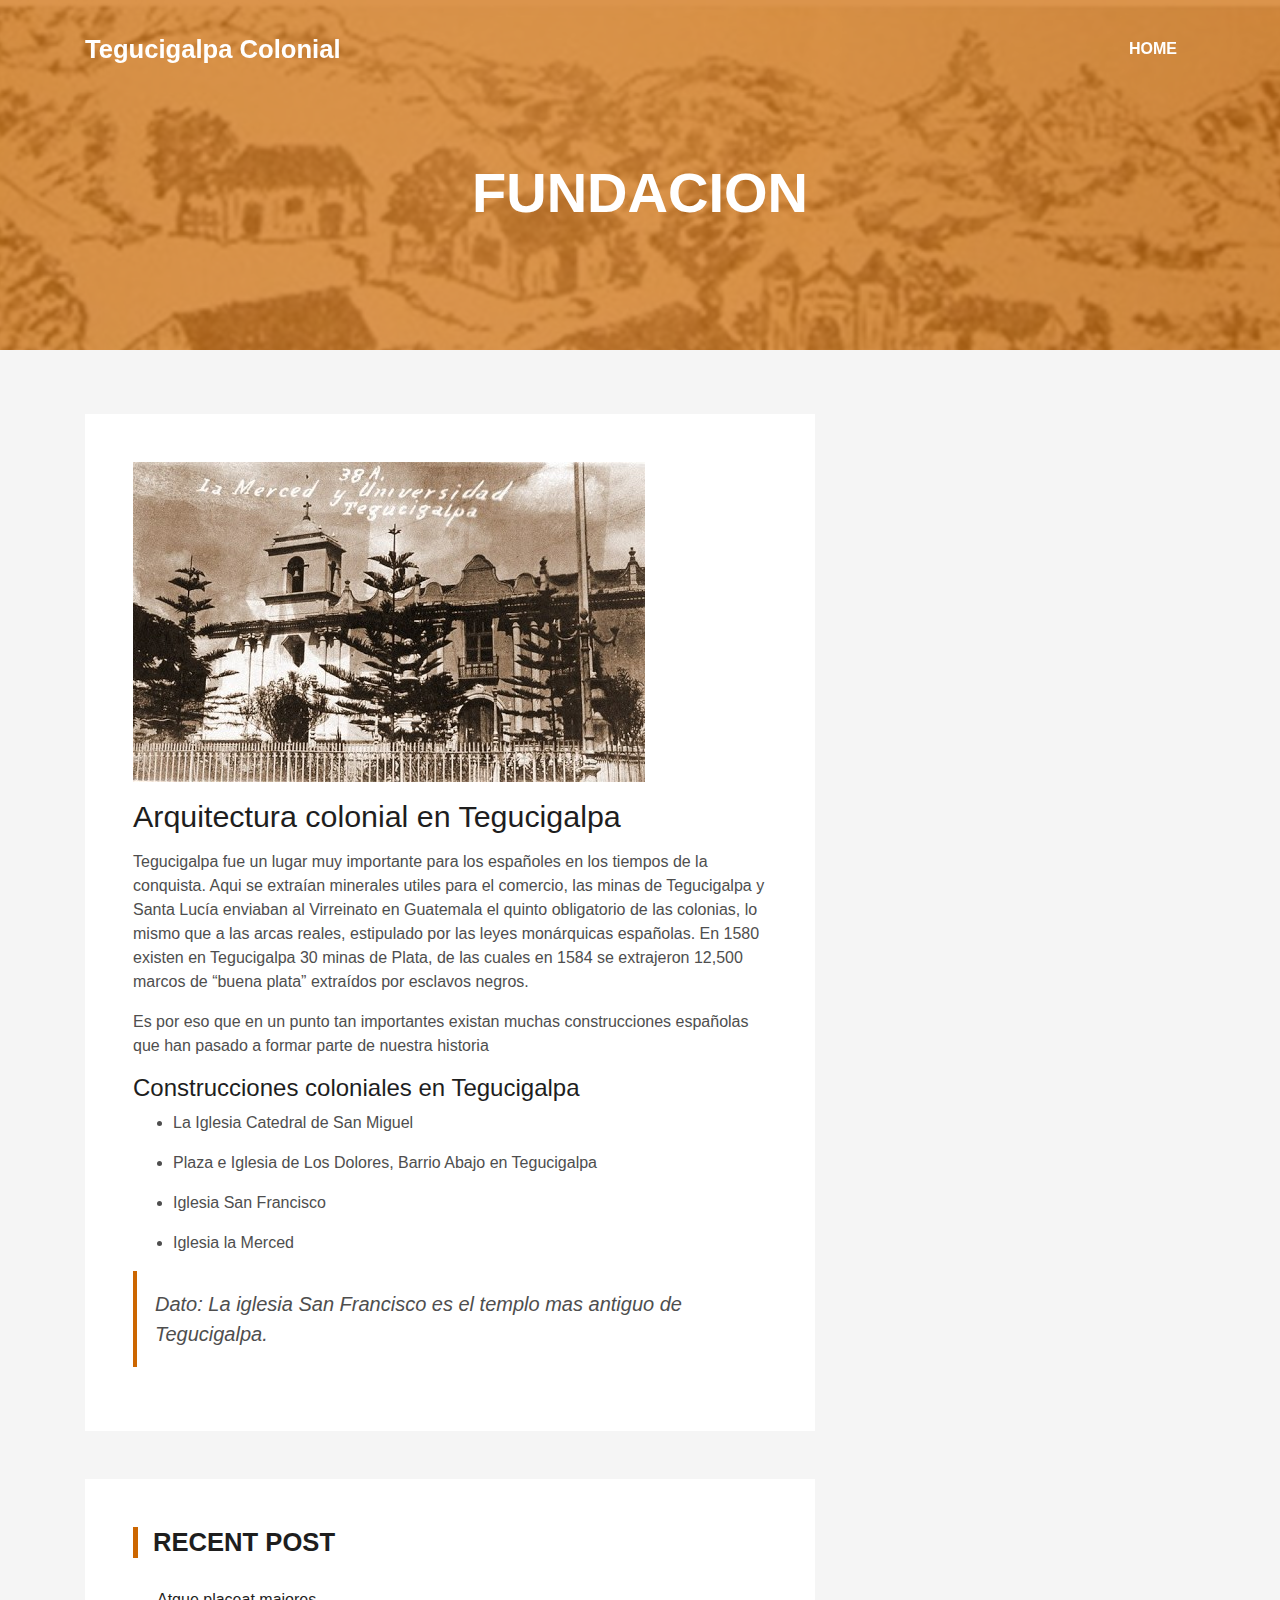
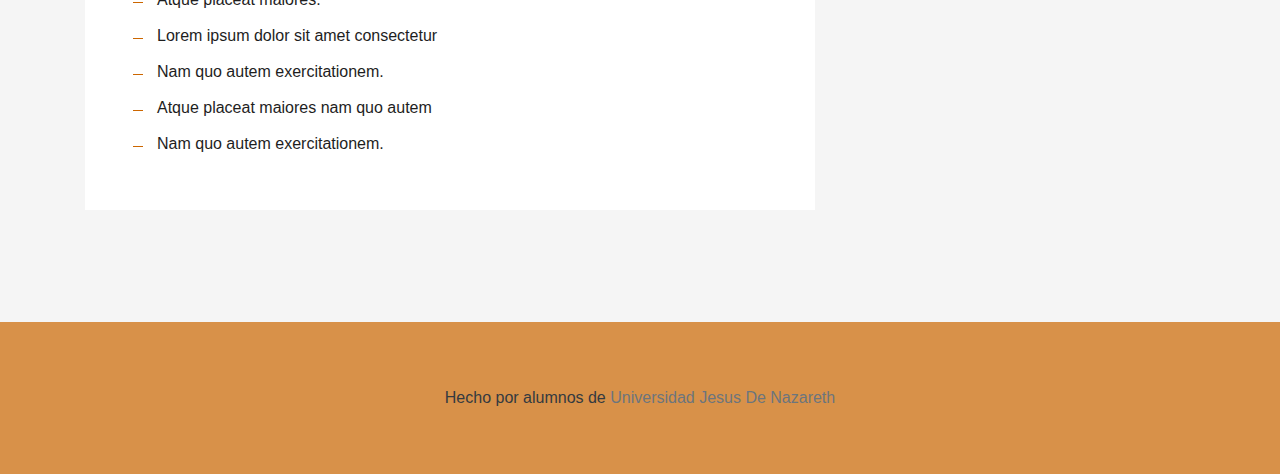
==== Arquitectura-Colonial.html @ 5226d6c1 "Base commit" ====
<!DOCTYPE html>
<html lang="en">
<head>
  <meta charset="utf-8">
  <title>Fundacion de Tegucigalpa</title>
  <meta content="width=device-width, initial-scale=1.0" name="viewport">
  <meta content="" name="keywords">
  <meta content="" name="description">

  <!-- Favicons -->
  <link href="img/favicon.png" rel="icon">
  <link href="img/apple-touch-icon.png" rel="apple-touch-icon">

  <!-- Bootstrap CSS File -->
  <link href="lib/bootstrap/css/bootstrap.min.css" rel="stylesheet">

  <!-- Libraries CSS Files -->
  <link href="lib/font-awesome/css/font-awesome.min.css" rel="stylesheet">
  <link href="lib/animate/animate.min.css" rel="stylesheet">
  <link href="lib/ionicons/css/ionicons.min.css" rel="stylesheet">
  <link href="lib/owlcarousel/assets/owl.carousel.min.css" rel="stylesheet">
  <link href="lib/lightbox/css/lightbox.min.css" rel="stylesheet">

  <!-- Main Stylesheet File -->
  <link href="css/style-red.css" rel="stylesheet">

  <!-- =======================================================
    Theme Name: DevFolio
    Theme URL: https://bootstrapmade.com/devfolio-bootstrap-portfolio-html-template/
    Author: BootstrapMade.com
    License: https://bootstrapmade.com/license/
  ======================================================= -->
</head>

<body>
  <!--/ Nav Star /-->
  <nav class="navbar navbar-b navbar-trans navbar-expand-md fixed-top" id="mainNav">
    <div class="container">
      <a class="navbar-brand js-scroll" href="#page-top">Tegucigalpa Colonial</a>
      <button class="navbar-toggler collapsed" type="button" data-toggle="collapse" data-target="#navbarDefault"
        aria-controls="navbarDefault" aria-expanded="false" aria-label="Toggle navigation">
        <span></span>
        <span></span>
        <span></span>
      </button>
      <div class="navbar-collapse collapse justify-content-end" id="navbarDefault">
        <ul class="navbar-nav">
          <li class="nav-item">
            <a class="nav-link js-scroll" href="index.html">Home</a>
          </li>
        </ul>
      </div>
    </div>
  </nav>
  <!--/ Nav End /-->

  <!--/ Intro Skew Star /-->
  <div class="intro intro-single route bg-image" style="background-image: url(img/post-1.jpg)">
    <div class="overlay-mf"></div>
    <div class="intro-content display-table">
      <div class="table-cell">
        <div class="container">
          <h2 class="intro-title mb-4">Fundacion</h2>
        </div>
      </div>
    </div>
  </div>
  <!--/ Intro Skew End /-->

  <!--/ Section Blog-Single Star /-->
  <section class="blog-wrapper sect-pt4" id="blog">
    <div class="container">
      <div class="row">
        <div class="col-md-8">
          <div class="post-box">
            <div class="post-thumb">
              <img src="img/post-2.jpg" class="img-fluid" alt="">
            </div>
            <div class="post-meta">
              <h1 class="article-title">Arquitectura colonial en Tegucigalpa</h1>
            </div>
            <div class="article-content">
              <p>
                Tegucigalpa fue un lugar muy importante para los españoles en los tiempos de la conquista. Aqui se extraían minerales utiles para el comercio,
                las minas de Tegucigalpa y Santa Lucía enviaban al Virreinato en Guatemala el quinto obligatorio de las colonias, 
                lo mismo que a las arcas reales, estipulado por las leyes monárquicas españolas. En 
                1580 existen en Tegucigalpa 30 minas de Plata, de las cuales en 1584 se extrajeron 12,500 marcos de “buena plata” extraídos por esclavos negros.
              </p>
              <p>
                Es por eso que en un punto tan importantes existan muchas construcciones españolas que han pasado a formar parte de nuestra historia
              </p>

              <h4>Construcciones coloniales en Tegucigalpa</h4>
              
              <ul class="list-sidebar">
                <li>
                  <p>La Iglesia Catedral de San Miguel</p>
                </li>
                <li>
                  <p>Plaza e Iglesia de Los Dolores, Barrio Abajo en Tegucigalpa</p>
                </li>
                <li>
                  <p>Iglesia San Francisco</p>
                </li>
                <li>
                  <p>Iglesia la Merced</p>
                </li>
              </ul>

              <blockquote class="blockquote">
                <p class="mb-0">Dato: La iglesia San Francisco es el templo mas antiguo de Tegucigalpa.</p>
              </blockquote>
            </div>
          </div>
        
        <div class="">

          <div class="widget-sidebar">
            <h5 class="sidebar-title">Recent Post</h5>
            <div class="sidebar-content">
              <ul class="list-sidebar">
                <li>
                  <a href="#">Atque placeat maiores.</a>
                </li>
                <li>
                  <a href="#">Lorem ipsum dolor sit amet consectetur</a>
                </li>
                <li>
                  <a href="#">Nam quo autem exercitationem.</a>
                </li>
                <li>
                  <a href="#">Atque placeat maiores nam quo autem</a>
                </li>
                <li>
                  <a href="#">Nam quo autem exercitationem.</a>
                </li>
              </ul>
            </div>
          </div>

        </div>

      </div>
    </div>
  </section>
  <!--/ Section Blog-Single End /-->

  <!--/ Section Contact-Footer Star /-->
  <section class="paralax-mf footer-paralax bg-image sect-mt4 route" style="background-image: url(img/overlay-bg.jpg)">
    <div class="overlay-mf"></div>
    <footer>
      <div class="container">
        <div class="row">
          <div class="col-sm-12">
            <div class="copyright-box">
              <div class="credits text-dark">
                <!--
                  All the links in the footer should remain intact.
                  You can delete the links only if you purchased the pro version.
                  Licensing information: https://bootstrapmade.com/license/
                  Purchase the pro version with working PHP/AJAX contact form: https://bootstrapmade.com/buy/?theme=DevFolio
                -->
                Hecho por alumnos de <a href="https://ujn.edu.hn/" class="text-secondary">Universidad Jesus De Nazareth</a>
              </div>
            </div>
          </div>
        </div>
      </div>
    </footer>
  </section>
  <!--/ Section Contact-footer End /-->

  <a href="#" class="back-to-top"><i class="fa fa-chevron-up"></i></a>
  <div id="preloader"></div>

  <!-- JavaScript Libraries -->
  <script src="lib/jquery/jquery.min.js"></script>
  <script src="lib/jquery/jquery-migrate.min.js"></script>
  <script src="lib/popper/popper.min.js"></script>
  <script src="lib/bootstrap/js/bootstrap.min.js"></script>
  <script src="lib/easing/easing.min.js"></script>
  <script src="lib/counterup/jquery.waypoints.min.js"></script>
  <script src="lib/counterup/jquery.counterup.js"></script>
  <script src="lib/owlcarousel/owl.carousel.min.js"></script>
  <script src="lib/lightbox/js/lightbox.min.js"></script>
  <script src="lib/typed/typed.min.js"></script>
  <!-- Contact Form JavaScript File -->
  <script src="contactform/contactform.js"></script>

  <!-- Template Main Javascript File -->
  <script src="js/main.js"></script>

</body>
</html>
---- css/style-red.css ----
/*
  Theme Name: DevFolio
  Theme URL: https://bootstrapmade.com/devfolio-bootstrap-portfolio-html-template/
  Author: BootstrapMade.com
  License: https://bootstrapmade.com/license/
*/

/*======================================
//--//-->   STYLES GENERALES
======================================*/

body {
  background-color: #f5f5f5;
  color: #4e4e4e;
}

h1,
h2,
h3,
h4,
h5,
h6 {
  color: #1e1e1e;
}

a {
  color: #1e1e1e;
  transition: all 0.5s ease-in-out;
}

a:hover {
  color: #cc6600;
  text-decoration: none;
  transition: all 0.5s ease-in-out;
}

.p-r {
  position: relative;
}

.color-a {
  color: #cc6600;
}

.color-d {
  color: #f5f5f5;
}

.color-text-a {
  color: #4e4e4e;
}

.box-shadow,
.paralax-mf,
.service-box,
.work-box,
.card-blog {
  box-shadow: 0 13px 8px -10px rgba(0, 0, 0, 0.1);
}

.box-shadow-a,
.button:hover {
  box-shadow: 0 0 0 4px #f5dcdc;
}

.display-5 {
  font-size: 2.5rem;
  font-weight: 300;
  line-height: 1.1;
}

.display-6 {
  font-size: 2rem;
  font-weight: 300;
  line-height: 1.1;
}

.avatar {
  width: 32px;
  height: 32px;
  margin-right: 4px;
  overflow: hidden;
}

.bg-image {
  background-repeat: no-repeat;
  background-attachment: fixed;
  background-size: cover;
  background-position: center center;
}

.overlay-mf {
  background-color: #cc6600;
}

.overlay-mf {
  position: absolute;
  top: 0;
  left: 0px;
  padding: 0;
  height: 100%;
  width: 100%;
  opacity: .7;
}

.paralax-mf {
  position: relative;
  padding: 8rem 0;
}

.display-table {
  width: 100%;
  height: 100%;
  display: table;
}

.table-cell {
  display: table-cell;
  vertical-align: middle;
}

/*--/ Sections /--*/

.sect-4 {
  padding: 4rem 0;
}

.sect-pt4 {
  padding-top: 4rem;
}

.sect-mt4 {
  margin-top: 4rem;
}

/*--/ Title s /--*/

.title-s {
  font-weight: 600;
  color: #1e1e1e;
  font-size: 1.1rem;
}

/*--/ Title A /--*/

.title-box {
  margin-bottom: 4rem;
}

.title-a {
  font-size: 3rem;
  font-weight: bold;
  text-transform: uppercase;
}

.subtitle-a {
  color: #4e4e4e;
}

.line-mf {
  width: 40px;
  height: 5px;
  background-color: #cc6600;
  margin: 0 auto;
}

/*--/ Title Left /--*/

.title-box-2 {
  margin-bottom: 3rem;
}

.title-left {
  font-size: 2rem;
  position: relative;
}

.title-left:before {
  content: '';
  position: absolute;
  height: 3px;
  background-color: #cc6600;
  width: 100px;
  bottom: -12px;
}

/*------/ Box /------*/

.box-pl2 {
  padding-left: 2rem;
}

.box-shadow-full {
  padding: 3rem 1.25rem;
  position: relative;
  background-color: #fff;
  margin-bottom: 3rem;
  z-index: 2;
  box-shadow: 0 1px 1px 0 rgba(0, 0, 0, 0.06), 0 2px 5px 0 rgba(0, 0, 0, 0.2);
}

/*------/ Socials /------*/

.socials {
  padding: 1.5rem 0;
}

.socials ul li {
  display: inline-block;
}

.socials .ico-circle {
  height: 40px;
  width: 40px;
  font-size: 1.7rem;
  border-radius: 50%;
  line-height: 1.4;
  margin: 0 15px 0 0;
  box-shadow: 0 0 0 3px #cc6600;
  transition: all 500ms ease;
}

.socials .ico-circle:hover {
  background-color: #cc6600;
  color: #fff;
  box-shadow: 0 0 0 3px #f5dcdc;
  transition: all 500ms ease;
}

/*------/ Ul resect /------*/

.ul-resect,
.socials ul,
.list-ico,
.blog-wrapper .post-meta ul,
.box-comments .list-comments,
.widget-sidebar .list-sidebar,
.widget-tags ul {
  list-style: none;
  padding-left: 0;
  margin-bottom: 0;
}

.list-ico {
  line-height: 2;
}

.list-ico span {
  color: #cc6600;
  margin-right: 10px;
}

/*------/ Ico Circle /------*/

.ico-circle {
  height: 100px;
  width: 100px;
  font-size: 2rem;
  border-radius: 50%;
  line-height: 1.55;
  margin: 0 auto;
  text-align: center;
  box-shadow: 0 0 0 10px #cc6600;
  display: block;
}

/*------/ Owl Carousel /------*/

.owl-theme .owl-dots {
  text-align: center;
  margin-top: 18px;
}

.owl-theme .owl-dots .owl-dot {
  display: inline-block;
}

.owl-theme .owl-dots .owl-dot span {
  width: 18px;
  height: 7px;
  margin: 5px 5px;
  background: #f5dcdc;
  border: 0px solid #f5dcdc;
  display: block;
  transition: all 0.6s ease-in-out;
  cursor: pointer;
}

.owl-theme .owl-dots .owl-dot:hover span {
  background-color: #f5dcdc;
}

.owl-theme .owl-dots .owl-dot.active span {
  background-color: #1B1B1B;
  width: 25px;
}

/*--/ Scrolltop s /--*/

.scrolltop-mf {
  position: relative;
  display: none;
}

.scrolltop-mf span {
  z-index: 999;
  position: fixed;
  width: 42px;
  height: 42px;
  background-color: #cc6600;
  opacity: .7;
  font-size: 1.6rem;
  line-height: 1.5;
  text-align: center;
  color: #fff;
  top: auto;
  left: auto;
  right: 30px;
  bottom: 50px;
  cursor: pointer;
  border-radius: 50%;
}

/* Back to top button */

.back-to-top {
  position: fixed;
  display: none;
  background: #cc6600;
  color: #fff;
  width: 44px;
  height: 44px;
  text-align: center;
  line-height: 1;
  font-size: 16px;
  border-radius: 50%;
  right: 15px;
  bottom: 15px;
  transition: background 0.5s;
  z-index: 11;
}

.back-to-top i {
  padding-top: 12px;
  color: #fff;
}

/* Prelaoder */

#preloader {
  position: fixed;
  top: 0;
  left: 0;
  right: 0;
  bottom: 0;
  z-index: 9999;
  overflow: hidden;
  background: #fff;
}

#preloader:before {
  content: "";
  position: fixed;
  top: calc(50% - 30px);
  left: calc(50% - 30px);
  border: 6px solid #f2f2f2;
  border-top: 6px solid #cc6600;
  border-radius: 50%;
  width: 60px;
  height: 60px;
  -webkit-animation: animate-preloader 1s linear infinite;
  animation: animate-preloader 1s linear infinite;
}

@-webkit-keyframes animate-preloader {
  0% {
    -webkit-transform: rotate(0deg);
    transform: rotate(0deg);
  }

  100% {
    -webkit-transform: rotate(360deg);
    transform: rotate(360deg);
  }
}

@keyframes animate-preloader {
  0% {
    -webkit-transform: rotate(0deg);
    transform: rotate(0deg);
  }

  100% {
    -webkit-transform: rotate(360deg);
    transform: rotate(360deg);
  }
}

/*======================================
//--//-->   NAVBAR
======================================*/

.navbar-b {
  transition: all .5s ease-in-out;
  background-color: transparent;
  padding-top: 1.563rem;
  padding-bottom: 1.563rem;
}

.navbar-b.navbar-reduce {
  box-shadow: 0px 6px 9px 0px rgba(0, 0, 0, 0.06);
}

.navbar-b.navbar-trans .nav-item,
.navbar-b.navbar-reduce .nav-item {
  position: relative;
  padding-right: 10px;
  padding-left: 0;
}

.navbar-b.navbar-trans .nav-link,
.navbar-b.navbar-reduce .nav-link {
  color: #fff;
  text-transform: uppercase;
  font-weight: 600;
}

.navbar-b.navbar-trans .nav-link:before,
.navbar-b.navbar-reduce .nav-link:before {
  content: '';
  position: absolute;
  margin-left: 0px;
  width: 0%;
  bottom: 0;
  left: 0;
  height: 2px;
  transition: all 500ms ease;
}

.navbar-b.navbar-trans .nav-link:hover,
.navbar-b.navbar-reduce .nav-link:hover {
  color: #1B1B1B;
}

.navbar-b.navbar-trans .nav-link:hover:before,
.navbar-b.navbar-reduce .nav-link:hover:before {
  width: 35px;
}

.navbar-b.navbar-trans .show > .nav-link:before,
.navbar-b.navbar-trans .active > .nav-link:before,
.navbar-b.navbar-trans .nav-link.show:before,
.navbar-b.navbar-trans .nav-link.active:before,
.navbar-b.navbar-reduce .show > .nav-link:before,
.navbar-b.navbar-reduce .active > .nav-link:before,
.navbar-b.navbar-reduce .nav-link.show:before,
.navbar-b.navbar-reduce .nav-link.active:before {
  width: 35px;
}

.navbar-b.navbar-trans .nav-link:before {
  background-color: #fff;
}

.navbar-b.navbar-trans .nav-link:hover {
  color: #fff;
}

.navbar-b.navbar-trans .show > .nav-link,
.navbar-b.navbar-trans .active > .nav-link,
.navbar-b.navbar-trans .nav-link.show,
.navbar-b.navbar-trans .nav-link.active {
  color: #fff;
}

.navbar-b.navbar-reduce {
  transition: all .5s ease-in-out;
  background-color: #fff;
  padding-top: 15px;
  padding-bottom: 15px;
}

.navbar-b.navbar-reduce .nav-link {
  color: #cc6600;
}

.navbar-b.navbar-reduce .nav-link:before {
  background-color: #cc6600;
}

.navbar-b.navbar-reduce .nav-link:hover {
  color: #cc6600;
}

.navbar-b.navbar-reduce .show > .nav-link,
.navbar-b.navbar-reduce .active > .nav-link,
.navbar-b.navbar-reduce .nav-link.show,
.navbar-b.navbar-reduce .nav-link.active {
  color: #cc6600;
}

.navbar-b.navbar-reduce .navbar-brand {
  color: #cc6600;
}

.navbar-b.navbar-reduce .navbar-toggler span {
  background-color: #1B1B1B;
}

.navbar-b .navbar-brand {
  color: #fff;
  font-size: 1.6rem;
  font-weight: 600;
}

.navbar-b .navbar-nav .dropdown-item.show .dropdown-menu,
.navbar-b .dropdown.show .dropdown-menu,
.navbar-b .dropdown-btn.show .dropdown-menu {
  -webkit-transform: translate3d(0px, 0px, 0px);
  transform: translate3d(0px, 0px, 0px);
  visibility: visible !important;
}

.navbar-b .dropdown-menu {
  margin: 1.12rem 0 0;
  border-radius: 0;
}

.navbar-b .dropdown-menu .dropdown-item {
  padding: .7rem 1.7rem;
  transition: all 500ms ease;
}

.navbar-b .dropdown-menu .dropdown-item:hover {
  background-color: #cc6600;
  color: #fff;
  transition: all 500ms ease;
}

.navbar-b .dropdown-menu .dropdown-item.active {
  background-color: #cc6600;
}

/*--/ Hamburger Navbar /--*/

.navbar-toggler {
  position: relative;
}

.navbar-toggler:focus,
.navbar-toggler:active {
  outline: 0;
}

.navbar-toggler span {
  display: block;
  background-color: #fff;
  height: 3px;
  width: 25px;
  margin-top: 4px;
  margin-bottom: 4px;
  -webkit-transform: rotate(0deg);
  transform: rotate(0deg);
  left: 0;
  opacity: 1;
}

.navbar-toggler span:nth-child(1),
.navbar-toggler span:nth-child(3) {
  transition: -webkit-transform .35s ease-in-out;
  transition: transform .35s ease-in-out;
  transition: transform .35s ease-in-out, -webkit-transform .35s ease-in-out;
}

.navbar-toggler:not(.collapsed) span:nth-child(1) {
  position: absolute;
  left: 12px;
  top: 10px;
  -webkit-transform: rotate(135deg);
  transform: rotate(135deg);
  opacity: 0.9;
}

.navbar-toggler:not(.collapsed) span:nth-child(2) {
  height: 12px;
  visibility: hidden;
  background-color: transparent;
}

.navbar-toggler:not(.collapsed) span:nth-child(3) {
  position: absolute;
  left: 12px;
  top: 10px;
  -webkit-transform: rotate(-135deg);
  transform: rotate(-135deg);
  opacity: 0.9;
}

/*======================================
//--//-->   INTRO
======================================*/

.intro {
  height: 100vh;
  position: relative;
  color: #fff;
}

.intro .intro-content {
  text-align: center;
  position: absolute;
}

.intro .overlay-itro {
  background-color: rgba(0, 0, 0, 0.6);
  position: absolute;
  top: 0;
  left: 0px;
  padding: 0;
  height: 100%;
  width: 100%;
  opacity: .9;
}

.intro .intro-title {
  color: #fff;
  font-weight: 600;
  font-size: 3rem;
}

.intro .intro-subtitle {
  font-size: 1.5rem;
  font-weight: 300;
}

.intro .text-slider-items {
  display: none;
}

.intro-single {
  height: 350px;
}

.intro-single .intro-content {
  margin-top: 30px;
}

.intro-single .intro-title {
  text-transform: uppercase;
  font-size: 3rem;
}

.intro-single .breadcrumb {
  background-color: transparent;
  color: #cc6600;
}

.intro-single .breadcrumb .breadcrumb-item:before {
  color: #f5dcdc;
}

.intro-single .breadcrumb .breadcrumb-item.active {
  color: #f5dcdc;
}

.intro-single .breadcrumb a {
  color: #fff;
}

/*======================================
//--//-->   ABOUT
======================================*/

.about-mf .box-shadow-full {
  padding-top: 4rem;
  padding-bottom: 4rem;
}

.about-mf .about-img {
  margin-bottom: 2rem;
}

.about-mf .about-img img {
  margin-left: 10px;
}

.skill-mf span {
  color: #4e4e4e;
}

.skill-mf .progress {
  background-color: #f5dcdc;
  margin: .5rem 0 1.2rem 0;
  border-radius: 0;
  height: .7rem;
}

.skill-mf .progress .progress-bar {
  height: .7rem;
  background-color: #cc6600;
}

/*======================================
//--//-->   SERVICES
======================================*/

.service-box {
  background-color: #fff;
  padding: 2.5rem 1.3rem;
  border-radius: 1rem;
  margin-bottom: 3rem;
}

.service-box:hover .ico-circle {
  transition: all 500ms ease;
  color: #fff;
  background-color: #cc6600;
  box-shadow: 0 0 0 10px #f5dcdc;
}

.service-box .service-ico {
  margin-bottom: 1rem;
  color: #1e1e1e;
}

.service-box .ico-circle {
  transition: all 500ms ease;
  font-size: 4rem;
}

.service-box .s-title {
  font-size: 1.4rem;
  text-transform: uppercase;
  text-align: center;
  padding: .4rem 0;
}

.service-box .s-description {
  color: #4e4e4e;
}

/*======================================
//--//-->   COUNTER
======================================*/

.counter-box {
  color: #fff;
  text-align: center;
}

.counter-ico {
  margin-bottom: 1rem;
}

.counter-ico .ico-circle {
  height: 60px;
  width: 60px;
  line-height: 1.8;
  box-shadow: 0 0 0 10px #f5dcdc;
}

.counter-num .counter {
  font-size: 2rem;
  margin-bottom: 0;
}

/*======================================
//--//-->   PORTFOLIO
======================================*/

.work-box {
  margin-bottom: 3rem;
  -webkit-backface-visibility: hidden;
  backface-visibility: hidden;
  background-color: #fff;
}

.work-box:hover img {
  -webkit-transform: scale(1.3);
  transform: scale(1.3);
}

.work-img {
  display: block;
  overflow: hidden;
}

.work-img img {
  transition: all 1s;
}

.work-content {
  padding: 2rem 3% 1rem 4%;
}

.work-content .w-more {
  color: #4e4e4e;
  font-size: .8rem;
}

.work-content .w-more .w-ctegory {
  color: #cc6600;
}

.work-content .w-like {
  font-size: 2.5rem;
  color: #cc6600;
  float: right;
}

.work-content .w-like a {
  color: #cc6600;
}

.work-content .w-like .num-like {
  font-size: .7rem;
}

.w-title {
  font-size: 1.2rem;
}

/*======================================
//--//-->   TESTIMONIALS
======================================*/

.testimonials .owl-carousel .owl-item img {
  width: auto;
}

.testimonial-box {
  color: #fff;
  text-align: center;
}

.testimonial-box .author-test {
  margin-top: 1rem;
}

.testimonial-box .author-test img {
  margin: 0 auto;
}

.testimonial-box .author {
  color: #fff;
  text-transform: uppercase;
  font-weight: 600;
  margin: 1rem 0;
  display: block;
  font-size: 1.4rem;
}

.testimonial-box .comit {
  font-size: 2rem;
  color: #cc6600;
  background-color: #fff;
  width: 52px;
  height: 52px;
  display: block;
  margin: 0 auto;
  border-radius: 50%;
  line-height: 1.6;
}

/*======================================
//--//-->   BLOG
======================================*/

.card-blog .card-body {
  position: relative;
}

.card-blog .card-category-box {
  position: absolute;
  text-align: center;
  top: -16px;
  left: 15px;
  right: 15px;
  line-height: 25px;
  overflow: hidden;
}

.card-blog .card-category {
  display: inline-block;
  color: #fff;
  padding: 0 15px 5px;
  overflow: hidden;
  background-color: #cc6600;
  border-radius: 4px;
}

.card-blog .card-category .category {
  color: #fff;
  display: inline-block;
  text-transform: uppercase;
  font-size: .7rem;
  letter-spacing: .1px;
  margin-bottom: 0;
}

.card-blog .card-title {
  font-size: 1.3rem;
  margin-top: .6rem;
}

.card-blog .card-description {
  color: #4e4e4e;
}

.card-blog .post-author {
  display: inline-block;
}

.card-blog .post-date {
  color: #4e4e4e;
  display: inline-block;
  float: right;
}

/*======================================
//--//-->   BLOG-SINGLE
======================================*/

.post-box,
.form-comments,
.box-comments,
.widget-sidebar {
  padding: 2rem;
  background-color: #fff;
  margin-bottom: 3rem;
}

.blog-wrapper .article-title {
  font-size: 1.5rem;
}

.blog-wrapper .post-meta {
  margin: 1rem 0;
}

.blog-wrapper .post-meta ul {
  border-left: 4px solid #cc6600;
  margin-top: 1rem;
}

.blog-wrapper .post-meta ul li {
  display: inline-block;
  margin-left: 15px;
}

.blog-wrapper .post-meta ul a {
  color: #cc6600;
}

.blog-wrapper .post-meta ul span {
  color: #1e1e1e;
}

.blog-wrapper .blockquote {
  border-left: 4px solid #cc6600;
  padding: 18px;
  font-style: italic;
}

/*------/ Comments /------*/

.box-comments .list-comments li {
  padding-bottom: 40px;
}

.box-comments .list-comments .comment-avatar {
  display: table-cell;
  vertical-align: top;
}

.box-comments .list-comments .comment-avatar img {
  width: 80px;
  height: 80px;
}

.box-comments .list-comments .comment-author {
  font-size: 1.3rem;
}

.box-comments .list-comments .comment-details {
  display: table-cell;
  vertical-align: top;
  padding-left: 25px;
}

.box-comments .list-comments a {
  color: #cc6600;
}

.box-comments .list-comments span {
  color: #1e1e1e;
  font-style: italic;
}

.box-comments .comment-children {
  margin-left: 40px;
}

/*------/ Sidebar /------*/

.widget-sidebar .sidebar-title {
  font-size: 1.6rem;
  font-weight: 600;
  border-left: 5px solid #cc6600;
  padding-left: 15px;
  text-transform: uppercase;
  margin-bottom: 1.5rem;
}

.widget-sidebar .list-sidebar li {
  position: relative;
  padding: 6px 0 6px 24px;
}

.widget-sidebar .list-sidebar li:before {
  position: absolute;
  content: "";
  width: 10px;
  height: 1px;
  left: 0;
  background-color: #cc6600;
  top: 20px;
}

.sidebar-search input {
  background-color: #fff;
  border-radius: 0;
  transition: all 0.5s ease-in-out;
}

.sidebar-search .btn-search {
  background-color: #cc6600;
  border-color: #cc6600;
  border-radius: 0;
  padding-left: 20px;
  padding-right: 20px;
}

.widget-tags ul li {
  display: inline-block;
  background-color: #cc6600;
  padding: .2rem .6rem;
  margin-bottom: .5rem;
  border-radius: 15px;
}

.widget-tags ul li a {
  color: #fff;
}

/*======================================
//--//-->   CONTACT
======================================*/

.footer-paralax {
  padding: 4rem 0 0 0;
}

.contact-mf {
  margin-top: 4rem;
}

/*======================================
//--//-->   FOOTER
======================================*/

footer {
  text-align: center;
  color: #fff;
  padding-bottom: 4rem;
}

footer .copyright {
  margin-bottom: .3rem;
}

footer .credits {
  margin-bottom: 0;
}

footer .credits a {
  color: #fff;
}

/*======================================
//--//-->   CONtaCT FORM
======================================*/

#sendmessage {
  color: #cc6600;
  border: 1px solid #cc6600;
  display: none;
  text-align: center;
  padding: 15px;
  font-weight: 600;
  margin-bottom: 15px;
}

#errormessage {
  color: red;
  display: none;
  border: 1px solid red;
  text-align: center;
  padding: 15px;
  font-weight: 600;
  margin-bottom: 15px;
}

#sendmessage.show,
#errormessage.show,
.show {
  display: block;
}

.validation {
  color: red;
  display: none;
  margin: 0 0 20px;
  font-weight: 400;
  font-size: 13px;
}

/*======================================
//--//-->   BUTTON
======================================*/

.button {
  display: inline-block;
  padding: .3rem .6rem;
  text-align: center;
  vertical-align: middle;
  -webkit-user-select: none;
  -moz-user-select: none;
  -ms-user-select: none;
  user-select: none;
  font-size: 1rem;
  border-radius: .3rem;
  border: 1px solid transparent;
  transition: all 500ms ease;
  cursor: pointer;
}

.button:focus {
  outline: 0;
}

.button:hover {
  background-color: #9c0d0d;
  color: #fff;
  transition: all 500ms ease;
}

.button-a {
  background-color: #cc6600;
  color: #fff;
  border-color: #f5dcdc;
}

.button-big {
  padding: .9rem 2.3rem;
  font-size: 1.2rem;
}

.button-rouded {
  border-radius: 5rem;
}

.btn-lg {
  padding: .5rem 1rem;
  font-size: 1.25rem;
  line-height: 1.5;
  border-radius: .3rem;
}

@media (min-width: 577px) {
  .counter-box {
    margin-bottom: 1.8rem;
  }
}

@media (min-width: 767px) {
  .about-mf .box-pl2 {
    margin-top: 3rem;
    padding-left: 0rem;
  }

  .card-blog {
    margin-bottom: 3rem;
  }

  .contact-mf .box-pl2 {
    margin-top: 3rem;
    padding-left: 0rem;
  }
}

@media (min-width: 768px) {
  .box-shadow-full {
    padding: 3rem;
  }

  .navbar-b.navbar-trans .nav-item,
  .navbar-b.navbar-reduce .nav-item {
    padding-left: 10px;
  }

  .navbar-b.navbar-trans .nav-link:before,
  .navbar-b.navbar-reduce .nav-link:before {
    margin-left: 18px;
  }

  .intro .intro-title {
    font-size: 4.5rem;
  }

  .intro .intro-subtitle {
    font-size: 2.5rem;
  }

  .intro-single .intro-title {
    font-size: 3.5rem;
  }

  .testimonial-box .description {
    padding: 0 5rem;
  }

  .post-box,
  .form-comments,
  .box-comments,
  .widget-sidebar {
    padding: 3rem;
  }

  .blog-wrapper .article-title {
    font-size: 1.9rem;
  }

  .box-comments .list-comments .comment-author {
    font-size: 1.5rem;
  }
}

@media (min-width: 992px) {
  .testimonial-box .description {
    padding: 0 8rem;
  }
}

@media (min-width: 1200px) {
  .testimonial-box .description {
    padding: 0 13rem;
  }
}

@media (max-width: 768px) {
  .back-to-top {
    bottom: 15px;
  }
}
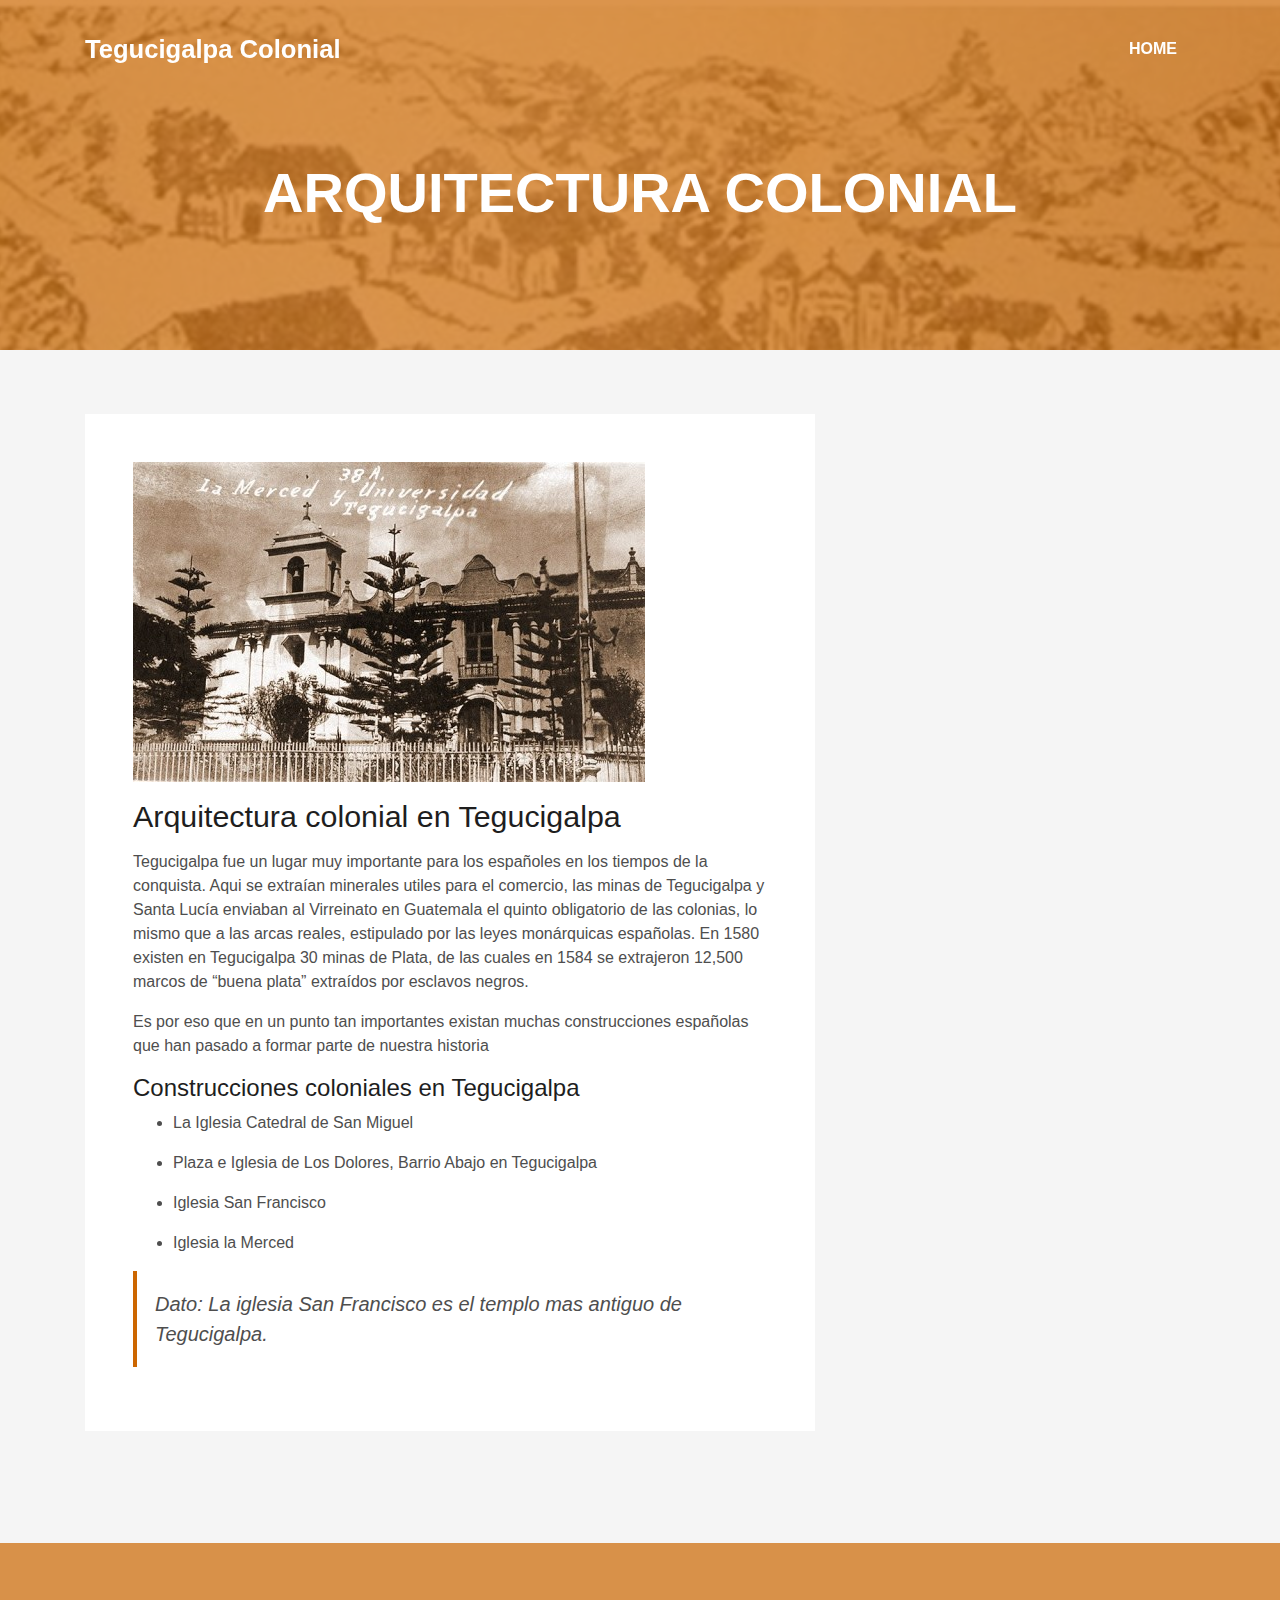
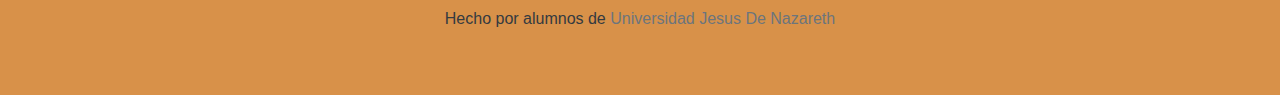
==== commit 61222ac0: "information changes" ====
--- a/Arquitectura-Colonial.html
+++ b/Arquitectura-Colonial.html
@@ -2,7 +2,7 @@
 <html lang="en">
 <head>
   <meta charset="utf-8">
-  <title>Fundacion de Tegucigalpa</title>
+  <title>Arquitectura Colonial</title>
   <meta content="width=device-width, initial-scale=1.0" name="viewport">
   <meta content="" name="keywords">
   <meta content="" name="description">
@@ -60,7 +60,7 @@
     <div class="intro-content display-table">
       <div class="table-cell">
         <div class="container">
-          <h2 class="intro-title mb-4">Fundacion</h2>
+          <h2 class="intro-title mb-4">Arquitectura Colonial</h2>
         </div>
       </div>
     </div>
@@ -113,32 +113,7 @@
             </div>
           </div>
         
-        <div class="">
-
-          <div class="widget-sidebar">
-            <h5 class="sidebar-title">Recent Post</h5>
-            <div class="sidebar-content">
-              <ul class="list-sidebar">
-                <li>
-                  <a href="#">Atque placeat maiores.</a>
-                </li>
-                <li>
-                  <a href="#">Lorem ipsum dolor sit amet consectetur</a>
-                </li>
-                <li>
-                  <a href="#">Nam quo autem exercitationem.</a>
-                </li>
-                <li>
-                  <a href="#">Atque placeat maiores nam quo autem</a>
-                </li>
-                <li>
-                  <a href="#">Nam quo autem exercitationem.</a>
-                </li>
-              </ul>
-            </div>
-          </div>
-
-        </div>
+        
 
       </div>
     </div>
